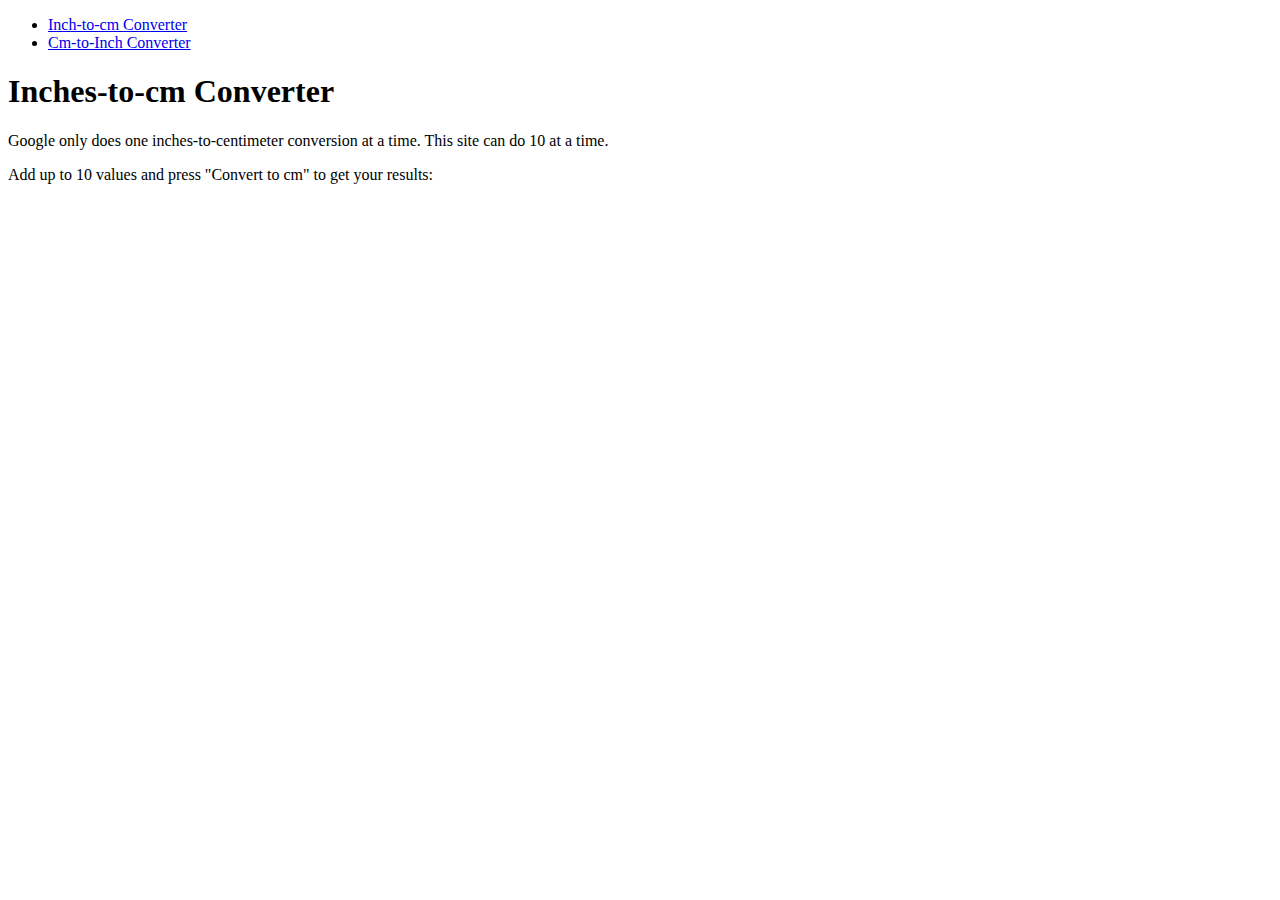
==== index.html @ e3756f29 "Add initial pages to website" ====
<!DOCTYPE html>
<html lang="en">
<head>
  <meta charset="UTF-8">
  <meta name="viewport" content="width=device-width, initial-scale=1.0">
  <title>Inches-to-cm Converter</title>
  <link rel="stylesheet" href="./css/styles.css">
</head>
<body>
  <nav>
    <ul>
      <li><a href="javascript:void(0)" class="active">Inch-to-cm Converter</a></li>
      <li><a href="./pages/cm-in-convert.html">Cm-to-Inch Converter</a></li>
    </ul>
  </nav>
  
  <h1>Inches-to-cm Converter</h1>
  <p>Google only does one inches-to-centimeter conversion at a time. This site can do 10 at a time.</p>
  <p>Add up to 10 values and press "Convert to cm" to get your results:</p>

  
</body>
</html>
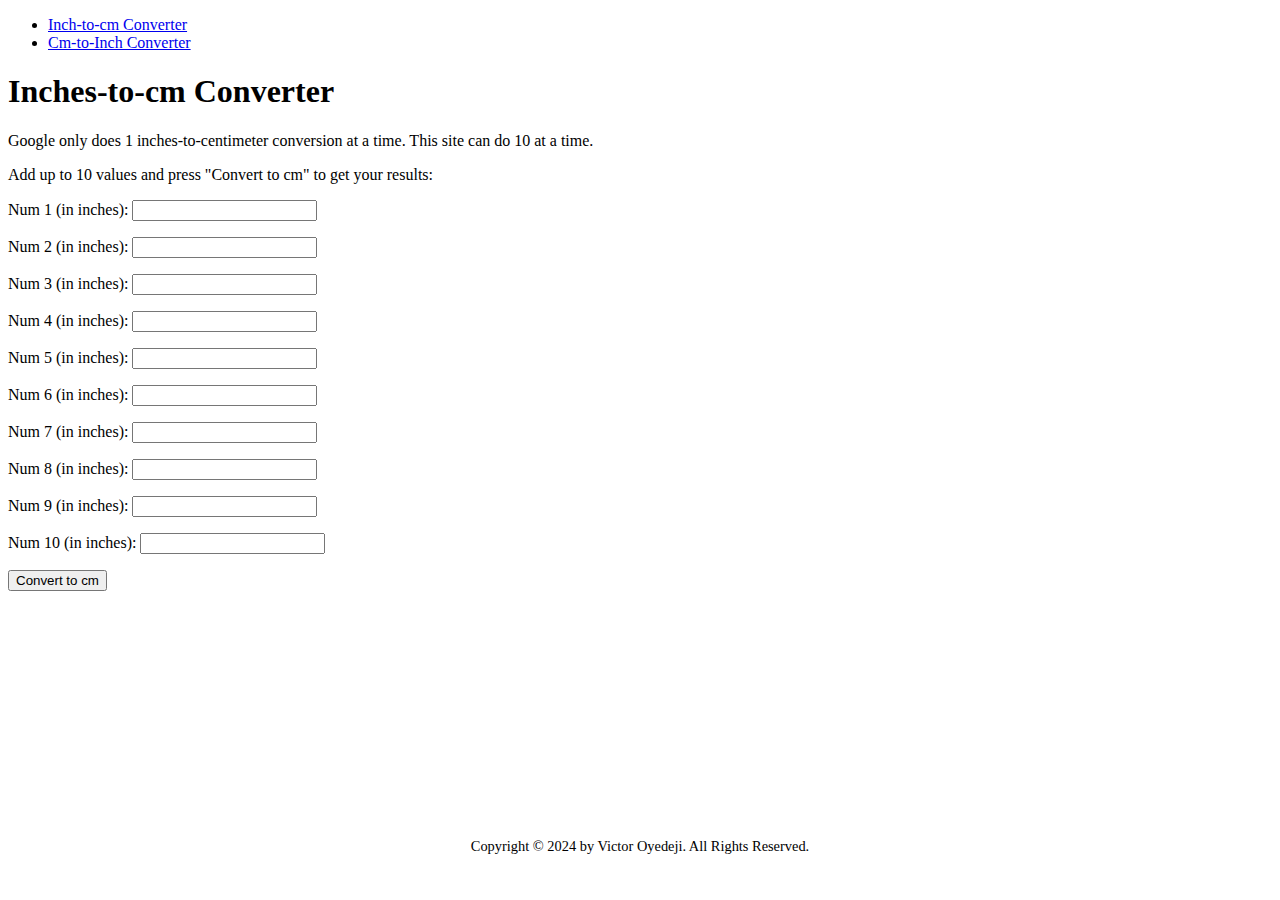
==== commit 032e992c: "feat: Finish inches-to-cm conversion logic" ====
--- a/index.html
+++ b/index.html
@@ -13,11 +13,50 @@
       <li><a href="./pages/cm-in-convert.html">Cm-to-Inch Converter</a></li>
     </ul>
   </nav>
-  
-  <h1>Inches-to-cm Converter</h1>
-  <p>Google only does one inches-to-centimeter conversion at a time. This site can do 10 at a time.</p>
-  <p>Add up to 10 values and press "Convert to cm" to get your results:</p>
+  <div class="main">
+    <h1>Inches-to-cm Converter</h1>
+    <p>Google only does 1 inches-to-centimeter conversion at a time. This site can do 10 at a time.</p>
+    <p>Add up to 10 values and press "Convert to cm" to get your results:</p>
 
-  
+    <p>Num 1 (in inches): <input type="text" class="in-to-cm"></p>
+    <p>Num 2 (in inches): <input type="text" class="in-to-cm"></p>
+    <p>Num 3 (in inches): <input type="text" class="in-to-cm"></p>
+    <p>Num 4 (in inches): <input type="text" class="in-to-cm"></p>
+    <p>Num 5 (in inches): <input type="text" class="in-to-cm"></p>
+    <p>Num 6 (in inches): <input type="text" class="in-to-cm"></p>
+    <p>Num 7 (in inches): <input type="text" class="in-to-cm"></p>
+    <p>Num 8 (in inches): <input type="text" class="in-to-cm"></p>
+    <p>Num 9 (in inches): <input type="text" class="in-to-cm"></p>
+    <p>Num 10 (in inches): <input type="text" class="in-to-cm"></p>
+    
+    <input type="button" onclick="inchesToCm()" value="Convert to cm"> 
+    <br>
+    <p id="result-cm"></p>
+  </div>
+  <footer>
+    <p>Copyright © 2024 by Victor Oyedeji. All Rights Reserved.</p>
+  </footer>
+
+
+  <script>
+    function inchesToCm() {
+      const elem = document.getElementsByClassName("in-to-cm");
+      let i = 0;
+      let text = "";
+      //loop to generate fields
+      for (i ; i < elem.length ; i++) {
+        //checks if input is 'not a number'
+        if (isNaN(elem[i].value)) {
+          alert(`'Num ${i+1}' must be a number`);
+          return false;
+        }
+        //generate each field (line)
+        text += `Num ${i+1}: ${(elem[i].value * 2.54).toFixed(0)} cm <br>`;
+      }
+
+      //print each line
+      document.getElementById("result-cm").innerHTML = text;
+    }
+  </script>
 </body>
 </html>--- a/css/styles.css
+++ b/css/styles.css
@@ -0,0 +1,5 @@
+.main {height: 750px;}
+footer p {
+  text-align: center;
+  font-size: 90%;
+}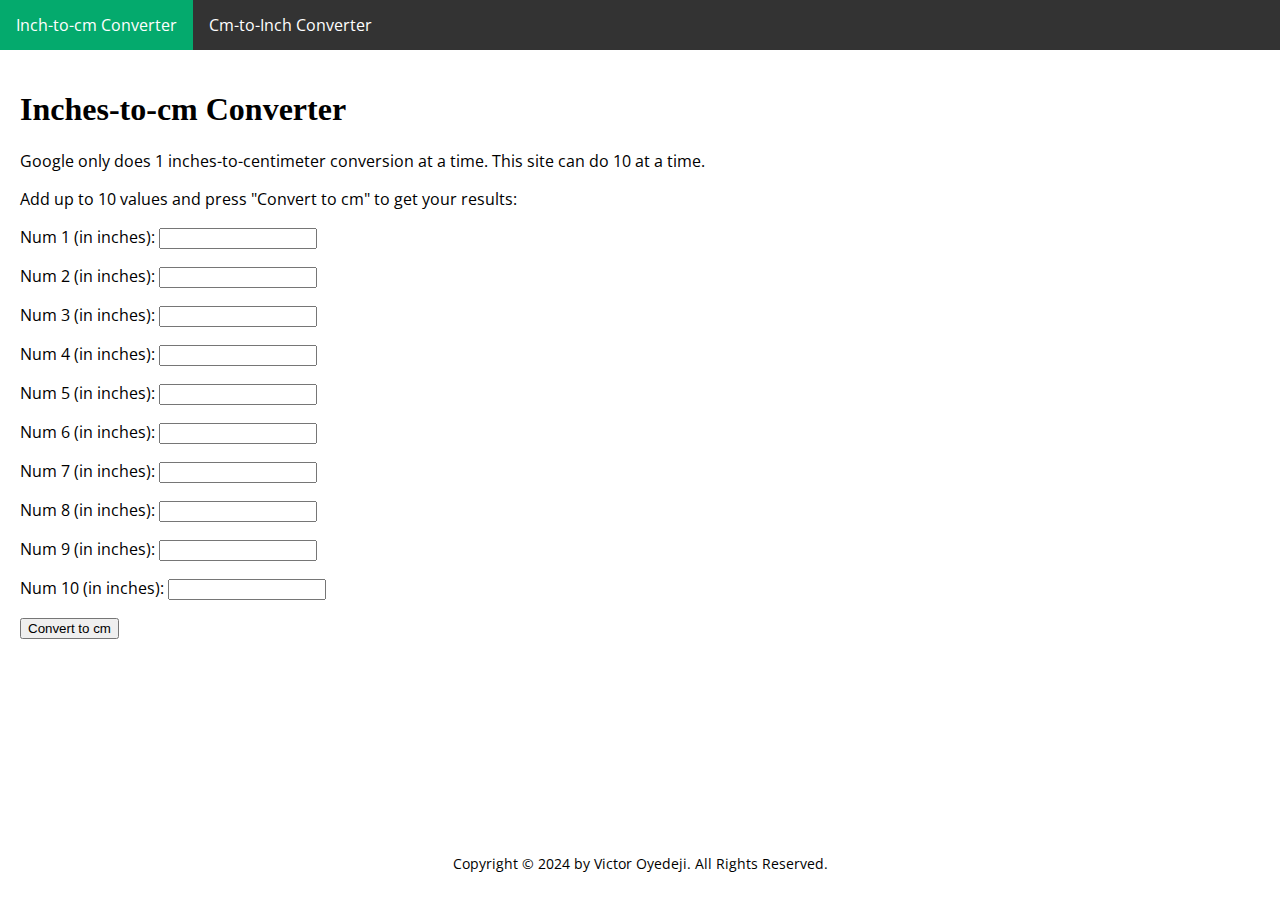
==== commit fd43c2dc: "fix: Change font of website and fix input width" ====
--- a/index.html
+++ b/index.html
@@ -4,6 +4,7 @@
   <meta charset="UTF-8">
   <meta name="viewport" content="width=device-width, initial-scale=1.0">
   <title>Inches-to-cm Converter</title>
+  <link rel="stylesheet" href="https://fonts.googleapis.com/css?family=Merriweather|Open+Sans">
   <link rel="stylesheet" href="./css/styles.css">
 </head>
 <body>
@@ -50,10 +51,13 @@
           alert(`'Num ${i+1}' must be a number`);
           return false;
         }
+        if (elem[i].value == 0 || elem[i].value == "") {
+          text += `- <br>`;
+        } else {
         //generate each field (line)
-        text += `Num ${i+1}: ${(elem[i].value * 2.54).toFixed(0)} cm <br>`;
+        text += `Num ${i+1}: ${(elem[i].value * 2.54).toFixed(1)} cm <br>`;
+        }
       }
-
       //print each line
       document.getElementById("result-cm").innerHTML = text;
     }
--- a/css/styles.css
+++ b/css/styles.css
@@ -1,5 +1,50 @@
-.main {height: 750px;}
+body {
+  margin: 0;
+  font-family: "Open Sans", sans-serif;
+}
+
+h1 {
+  font-family: Georgia, serif;
+}
+
+.main {
+  height: 750px;
+  padding: 20px;
+}
+
+input[type="text"] {
+  width: 150px;
+}
+
 footer p {
   text-align: center;
   font-size: 90%;
+}
+
+nav ul {
+  list-style-type: none;
+  margin: 0;
+  padding: 0;
+  background-color: #333;
+  overflow: hidden;
+}
+
+li {
+  float: left;
+}
+
+li a {
+  display: block;
+  color: white;
+  text-align: center;
+  padding: 14px 16px;
+  text-decoration: none;
+}
+
+li a:hover:not(.active) {
+  background-color: #111;
+}
+
+.active {
+  background-color: #04aa6d;
 }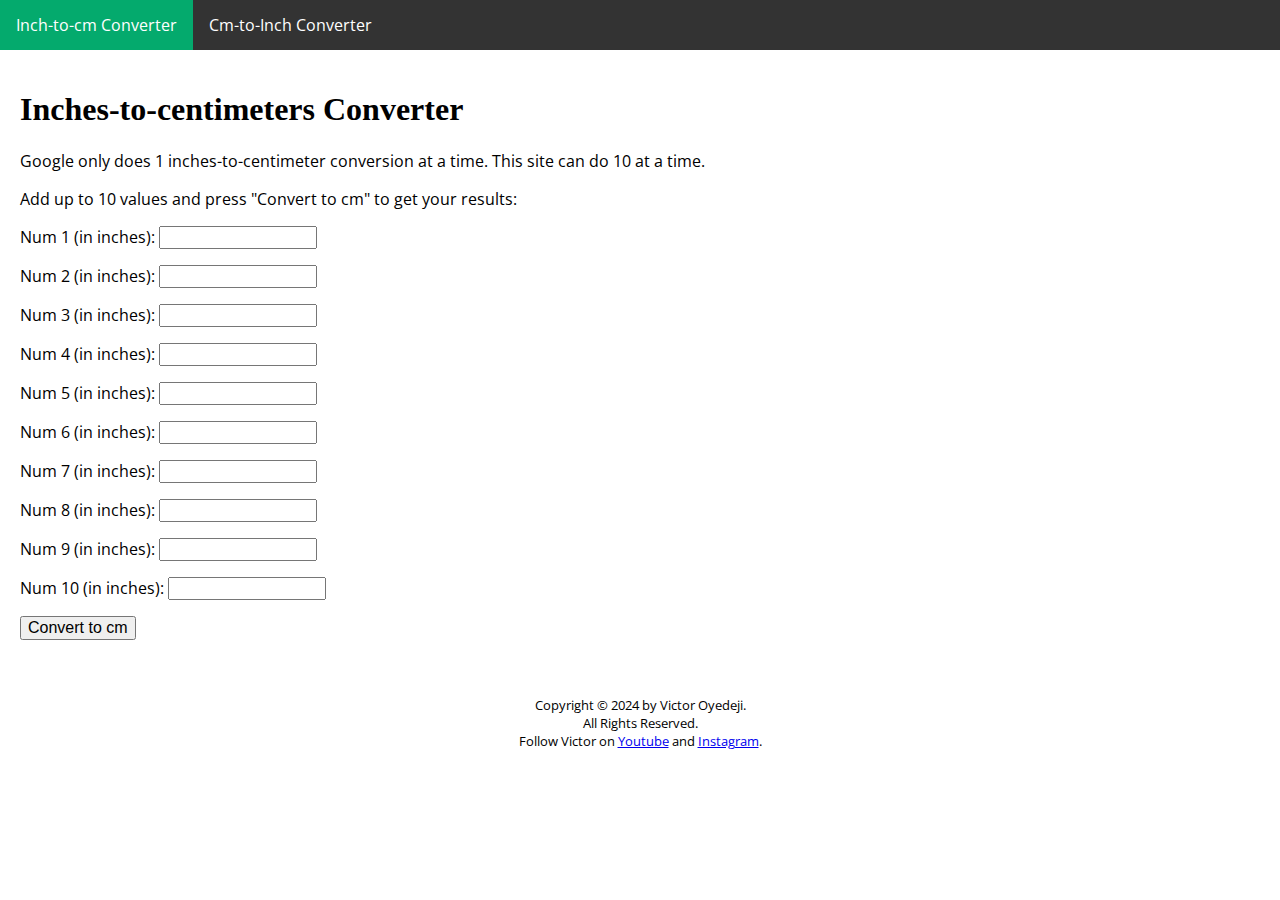
==== commit b32958ac: "fix: Add footer links and adjust input font size" ====
--- a/index.html
+++ b/index.html
@@ -15,7 +15,7 @@
     </ul>
   </nav>
   <div class="main">
-    <h1>Inches-to-cm Converter</h1>
+    <h1>Inches-to-centimeters Converter</h1>
     <p>Google only does 1 inches-to-centimeter conversion at a time. This site can do 10 at a time.</p>
     <p>Add up to 10 values and press "Convert to cm" to get your results:</p>
 
@@ -35,7 +35,12 @@
     <p id="result-cm"></p>
   </div>
   <footer>
-    <p>Copyright © 2024 by Victor Oyedeji. All Rights Reserved.</p>
+    <p>Copyright © 2024 by Victor Oyedeji.
+      <br>
+      All Rights Reserved.
+      <br>
+      Follow Victor on <a href="https://www.youtube.com/@itsvictoroyedeji" target="_blank" rel="noreferrer noopener">Youtube</a> and <a href="https://www.instagram.com/itsvictoroyedeji" target="_blank" rel="noreferrer noopener">Instagram</a>.
+    </p>
   </footer>
 
 
--- a/css/styles.css
+++ b/css/styles.css
@@ -8,17 +8,22 @@
 }
 
 .main {
-  height: 750px;
   padding: 20px;
 }
 
 input[type="text"] {
   width: 150px;
+  font-size: 95%;
 }
 
+input[type="button"] {
+  font-size: 100%;
+}
+
+footer {margin-top: 20px;}
 footer p {
   text-align: center;
-  font-size: 90%;
+  font-size: 80%;
 }
 
 nav ul {
